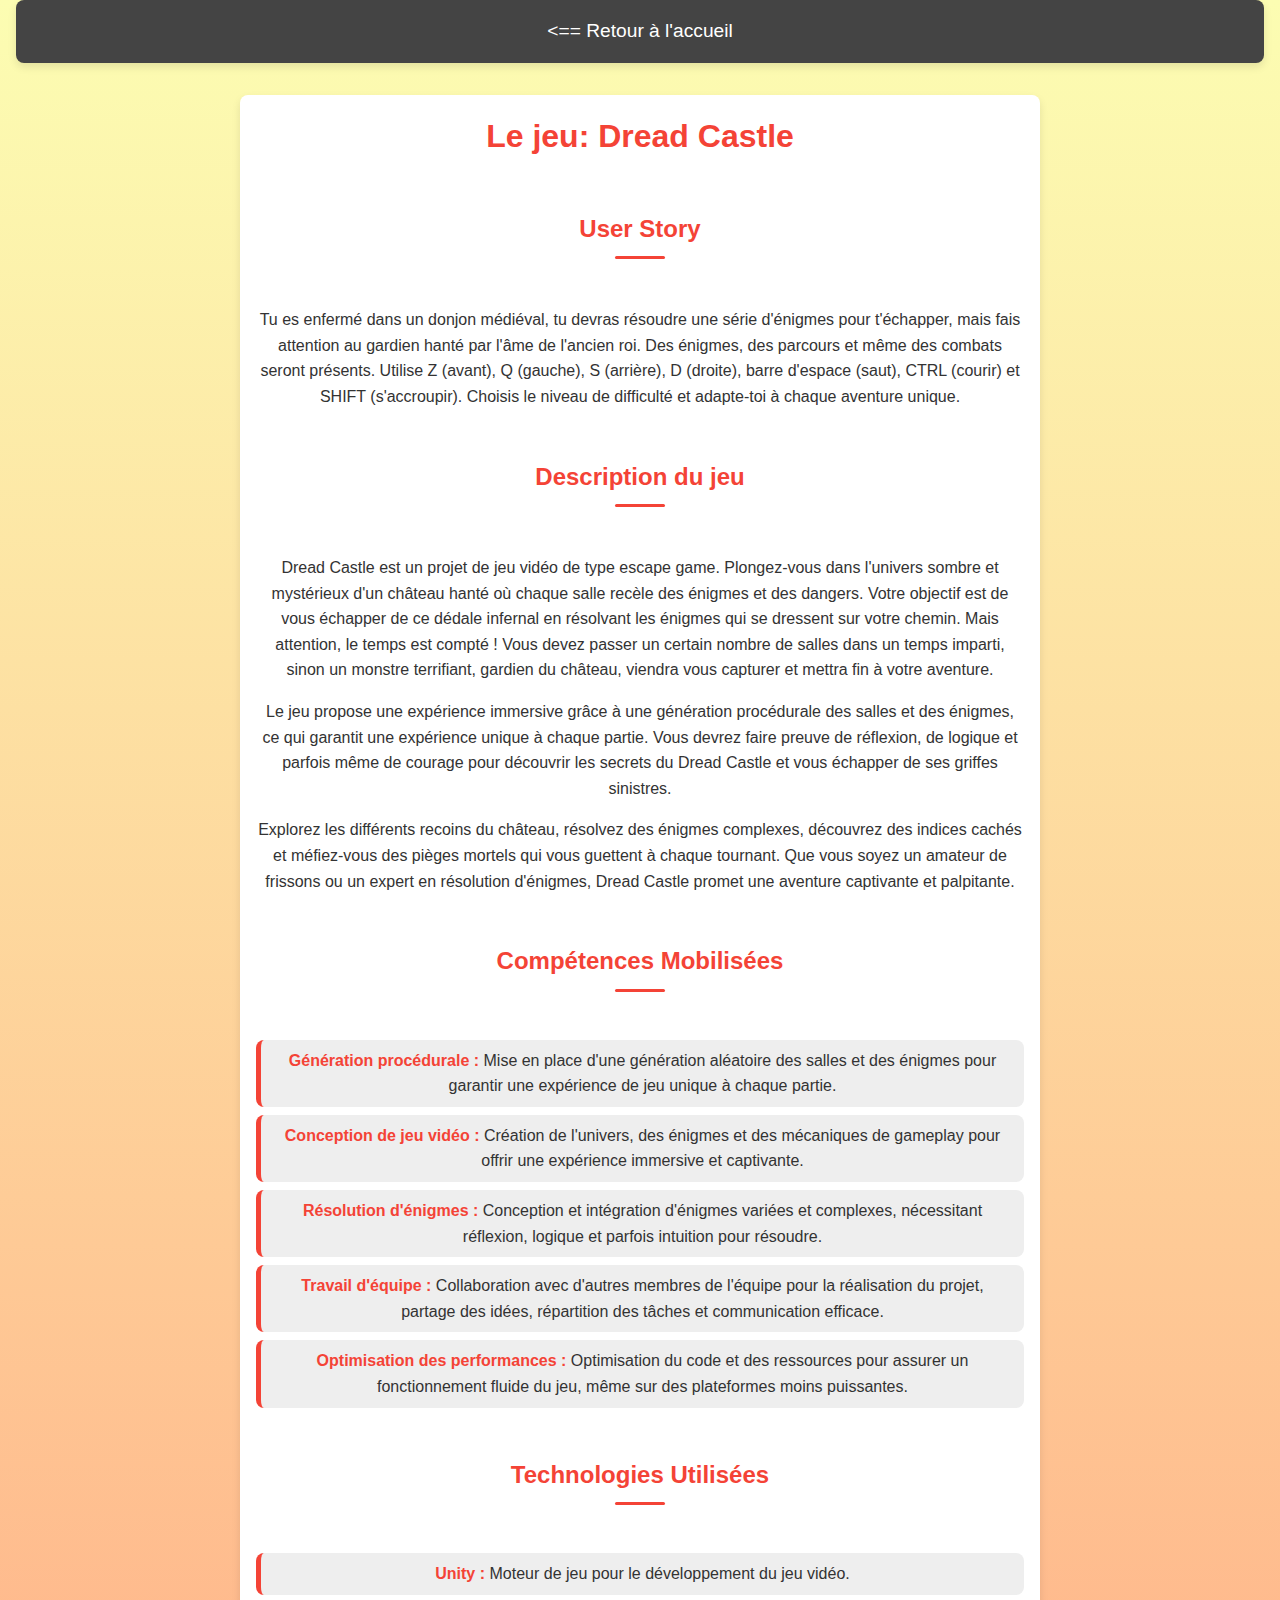
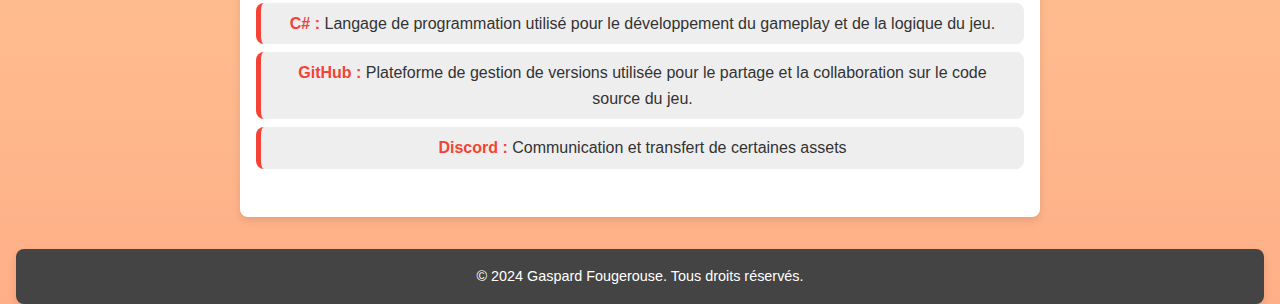
==== projets/castle.html @ 563e8375 "les global en moins" ====
<!DOCTYPE html>
<html lang="fr">

<head>
    <meta charset="UTF-8">
    <meta name="viewport" content="width=device-width, initial-scale=1.0">
    <title>Projet 4 - Dread Castle</title>
    <link rel="stylesheet" href="../css/details_projets.css">
</head>

<body>
    <header>
        <a href="../index.html#projets"> <== Retour à l'accueil</a>
    </header>

    <main>
        <h1>Le jeu: Dread Castle</h1>
        <section>

            <h2>User Story</h2>
            <p>Tu es enfermé dans un donjon médiéval, tu devras résoudre une série d'énigmes pour t'échapper, mais fais attention au gardien hanté par l'âme de l'ancien roi. Des énigmes, des parcours et même des combats seront présents. Utilise Z (avant), Q (gauche), S (arrière), D (droite), barre d'espace (saut), CTRL (courir) et SHIFT (s'accroupir). Choisis le niveau de difficulté et adapte-toi à chaque aventure unique.</p>

            <h2>Description du jeu</h2>

            <p>Dread Castle est un projet de jeu vidéo de type escape game. Plongez-vous dans l'univers sombre et mystérieux d'un château hanté où chaque salle recèle des énigmes et des dangers. Votre objectif est de vous échapper de ce dédale infernal en résolvant les énigmes qui se dressent sur votre chemin. Mais attention, le temps est compté ! Vous devez passer un certain nombre de salles dans un temps imparti, sinon un monstre terrifiant, gardien du château, viendra vous capturer et mettra fin à votre aventure.</p>
            
            <p>Le jeu propose une expérience immersive grâce à une génération procédurale des salles et des énigmes, ce qui garantit une expérience unique à chaque partie. Vous devrez faire preuve de réflexion, de logique et parfois même de courage pour découvrir les secrets du Dread Castle et vous échapper de ses griffes sinistres.</p>
            
            <p>Explorez les différents recoins du château, résolvez des énigmes complexes, découvrez des indices cachés et méfiez-vous des pièges mortels qui vous guettent à chaque tournant. Que vous soyez un amateur de frissons ou un expert en résolution d'énigmes, Dread Castle promet une aventure captivante et palpitante.</p>

            <h2>Compétences Mobilisées</h2>

            <ul>
                <li><strong>Génération procédurale :</strong> Mise en place d'une génération aléatoire des salles et des énigmes pour garantir une expérience de jeu unique à chaque partie.</li>
                <li><strong>Conception de jeu vidéo :</strong> Création de l'univers, des énigmes et des mécaniques de gameplay pour offrir une expérience immersive et captivante.</li>
                <li><strong>Résolution d'énigmes :</strong> Conception et intégration d'énigmes variées et complexes, nécessitant réflexion, logique et parfois intuition pour résoudre.</li>
                <li><strong>Travail d'équipe :</strong> Collaboration avec d'autres membres de l'équipe pour la réalisation du projet, partage des idées, répartition des tâches et communication efficace.</li>
                <li><strong>Optimisation des performances :</strong> Optimisation du code et des ressources pour assurer un fonctionnement fluide du jeu, même sur des plateformes moins puissantes.</li>
            </ul>

            <h2>Technologies Utilisées</h2>

            <ul>
                <li><strong>Unity :</strong> Moteur de jeu pour le développement du jeu vidéo.</li>
                <li><strong>C# :</strong> Langage de programmation utilisé pour le développement du gameplay et de la logique du jeu.</li>
                <li><strong>GitHub :</strong> Plateforme de gestion de versions utilisée pour le partage et la collaboration sur le code source du jeu.</li>
                <li><strong>Discord :</strong> Communication et transfert de certaines assets</li>
            </ul>

        </section>
    </main>

    <footer>
        <p>&copy; 2024 Gaspard Fougerouse. Tous droits réservés.</p>
    </footer>

</body>

</html>
---- css/details_projets.css ----
:root {
    --background: linear-gradient( #fcfdb2, #FFAF87);
    --main-text-color: #333;
    --header-bg-color: #444;
    --header-link-color: #fff;
    --footer-bg-color: #444;
    --footer-text-color: #fff;
    --accent-color: #f44336;
    --link-color: #1e90ff;
    --link-hover-color: #ff4500;
    --border-radius: 8px;
    --box-shadow: 0 4px 8px rgba(0, 0, 0, 0.1);
}

* {
    margin: 0;
    padding: 0;
    box-sizing: border-box;
}

body {
    font-family: 'Arial', sans-serif;
    background: var(--background);
    color: var(--main-text-color);
    line-height: 1.6;
    padding: 0 1rem;
}

header {
    background-color: var(--header-bg-color);
    padding: 1rem;
    text-align: center;
    border-radius: var(--border-radius);
    box-shadow: var(--box-shadow);
    margin-bottom: 2rem;
}

header a {
    color: var(--header-link-color);
    text-decoration: none;
    font-size: 1.2rem;
}

header a:hover {
    color: var(--link-hover-color);
    text-decoration: underline;
}

main {
    max-width: 800px;
    margin: 0 auto;
    padding: 1rem;
    background-color: #fff;
    border-radius: var(--border-radius);
    box-shadow: var(--box-shadow);
}

main h1 {
    font-size: 2rem;
    margin-bottom: 1rem;
    color: var(--accent-color);
    text-align: center;
}

main h3 {
    margin-top: 3rem;
}

main section {
    margin-bottom: 2rem;
    text-align: center;
}

main video {
    display: block;
    margin: 0 auto;
    max-width: 100%;
    height: auto;
}


main h2 {
    font-size: 1.5rem;
    margin: 3rem;
    color: var(--accent-color);
    text-align: center;
    position: relative;
}

main h2::after {
    content: '';
    display: block;
    width: 50px;
    height: 3px;
    background-color: var(--accent-color);
    margin: 0.5rem auto;
    border-radius: var(--border-radius);
}

main p {
    margin-bottom: 1rem;
}

main ul {
    list-style: none;
    margin: 1rem 0;
    padding: 0;
}

main ul li {
    background-color: #eee;
    margin-bottom: 0.5rem;
    padding: 0.5rem 1rem;
    border-left: 5px solid var(--accent-color);
    border-radius: var(--border-radius);
}

main ul li strong {
    color: var(--accent-color);
}

footer {
    background-color: var(--footer-bg-color);
    color: var(--footer-text-color);
    text-align: center;
    padding: 1rem;
    border-radius: var(--border-radius);
    box-shadow: var(--box-shadow);
    margin-top: 2rem;
}

footer p {
    margin: 0;
    font-size: 0.9rem;
}

a {
    color: var(--link-color);
    text-decoration: none;
    transition: color 0.3s ease;
}

a:hover {
    color: var(--link-hover-color);
}

@media (max-width: 768px) {
    body {
        padding: 0 0.5rem;
    }

    main {
        padding: 1rem 0.5rem;
    }

    .navigation {
        flex-direction: column;
        align-items: flex-start;
    }

    .navigation li {
        margin: 10px 0;
    }
}
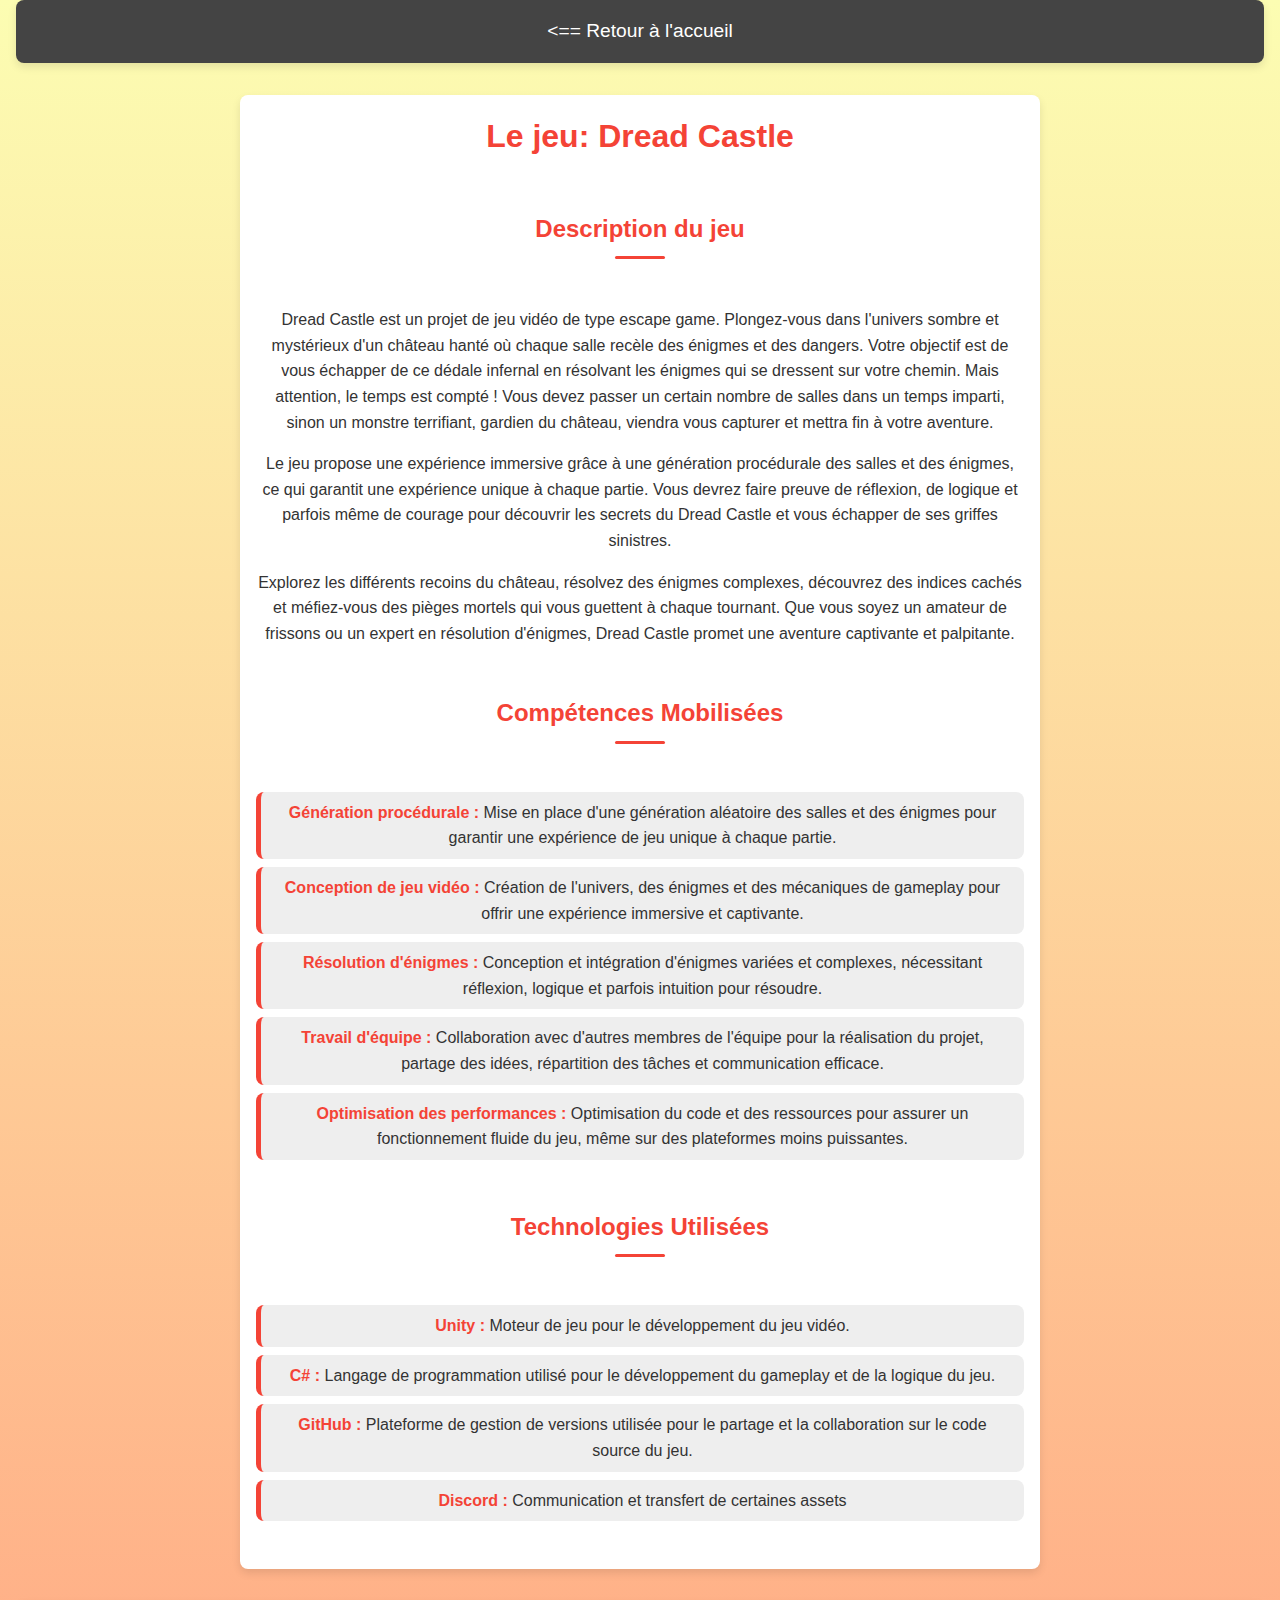
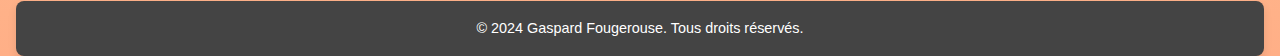
==== commit f5f033ef: "f" ====
--- a/projets/castle.html
+++ b/projets/castle.html
@@ -16,9 +16,6 @@
     <main>
         <h1>Le jeu: Dread Castle</h1>
         <section>
-
-            <h2>User Story</h2>
-            <p>Tu es enfermé dans un donjon médiéval, tu devras résoudre une série d'énigmes pour t'échapper, mais fais attention au gardien hanté par l'âme de l'ancien roi. Des énigmes, des parcours et même des combats seront présents. Utilise Z (avant), Q (gauche), S (arrière), D (droite), barre d'espace (saut), CTRL (courir) et SHIFT (s'accroupir). Choisis le niveau de difficulté et adapte-toi à chaque aventure unique.</p>
 
             <h2>Description du jeu</h2>
 
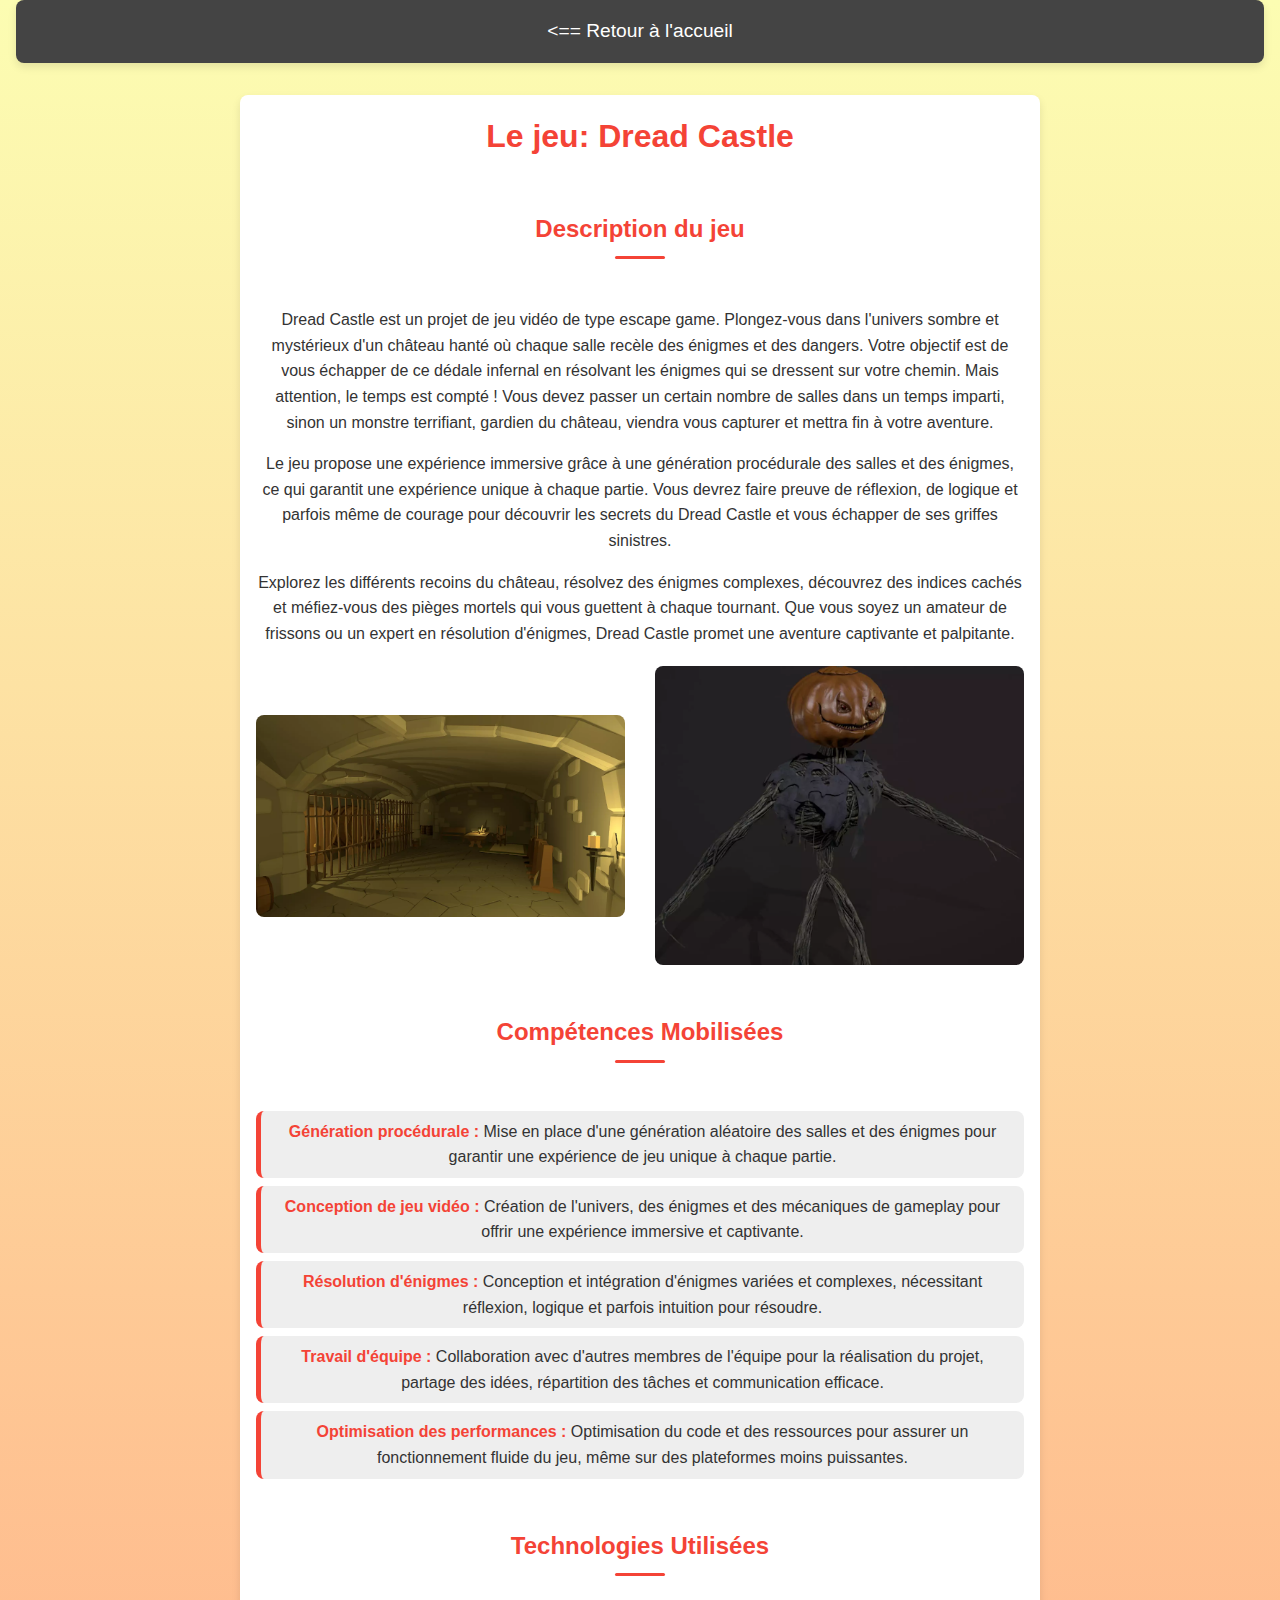
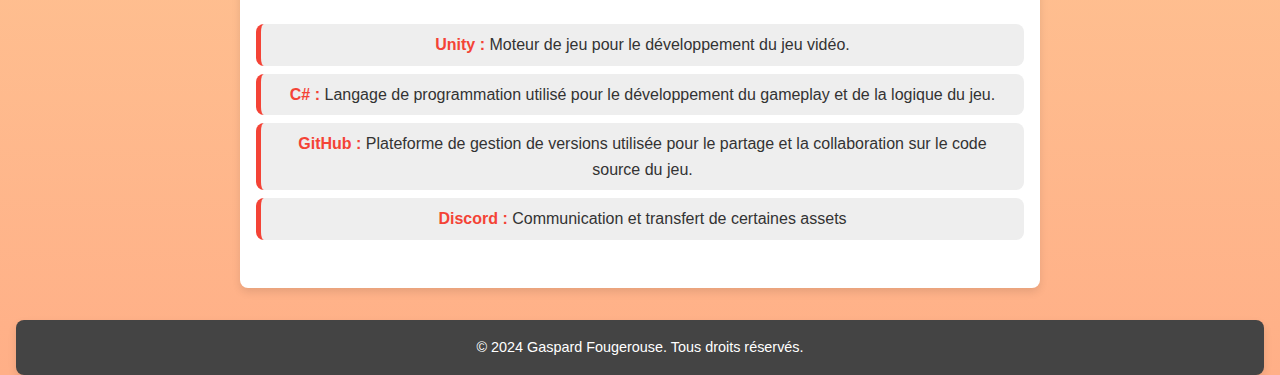
==== commit 560638a4: "img dread castle" ====
--- a/projets/castle.html
+++ b/projets/castle.html
@@ -25,6 +25,11 @@
             
             <p>Explorez les différents recoins du château, résolvez des énigmes complexes, découvrez des indices cachés et méfiez-vous des pièges mortels qui vous guettent à chaque tournant. Que vous soyez un amateur de frissons ou un expert en résolution d'énigmes, Dread Castle promet une aventure captivante et palpitante.</p>
 
+            <div class="images-container">
+                <img src="../assets/img/castleimg1.png" alt="Décor de Dread Castle" class="decor-image">
+                <img src="../assets/img/castleimg2.png" alt="Le méchant de Dread Castle" class="mechant-image">
+            </div>
+            
             <h2>Compétences Mobilisées</h2>
 
             <ul>
@@ -44,6 +49,8 @@
                 <li><strong>Discord :</strong> Communication et transfert de certaines assets</li>
             </ul>
 
+
+
         </section>
     </main>
 
--- a/css/details_projets.css
+++ b/css/details_projets.css
@@ -78,6 +78,26 @@
     height: auto;
 }
 
+.images-container {
+    display: flex;
+    justify-content: space-between;
+    align-items: center;
+    margin: 20px 0;
+}
+
+.images-container img {
+    width: 48%;
+    height: auto;
+    border-radius: 8px;
+}
+
+main.decor-image,
+main.mechant-image {
+    width: 100%;
+    height: auto;
+    margin: 20px 0;
+    border-radius: 8px;
+}
 
 main h2 {
     font-size: 1.5rem;
